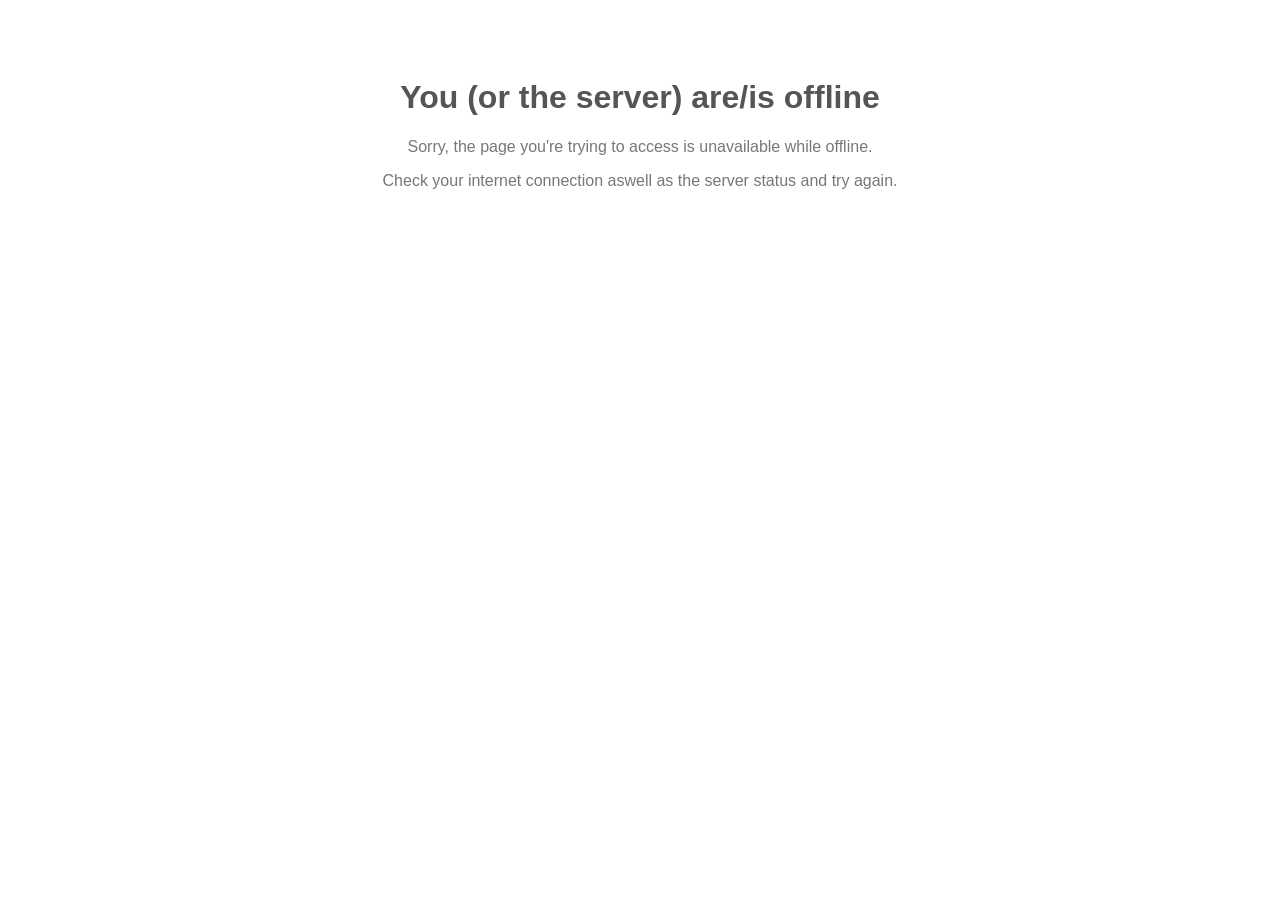
==== src/static/offline.html @ 0086e47d "fixed issues with PWA i encountered" ====
<!DOCTYPE html>
<html lang="en">
<head>
    <meta charset="UTF-8">
    <meta name="viewport" content="width=device-width, initial-scale=1.0">
    <title>Offline</title>
    <style>
        body {
            font-family: Arial, sans-serif;
            text-align: center;
            padding: 50px;
            color: #333;
        }
        h1 {
            font-size: 2em;
            color: #555;
        }
        p {
            color: #777;
        }
    </style>
</head>
<body>
    <h1>You (or the server) are/is offline</h1>
    <p>Sorry, the page you're trying to access is unavailable while offline.</p>
    <p>Check your internet connection aswell as the server status and try again.</p>
</body>
</html>
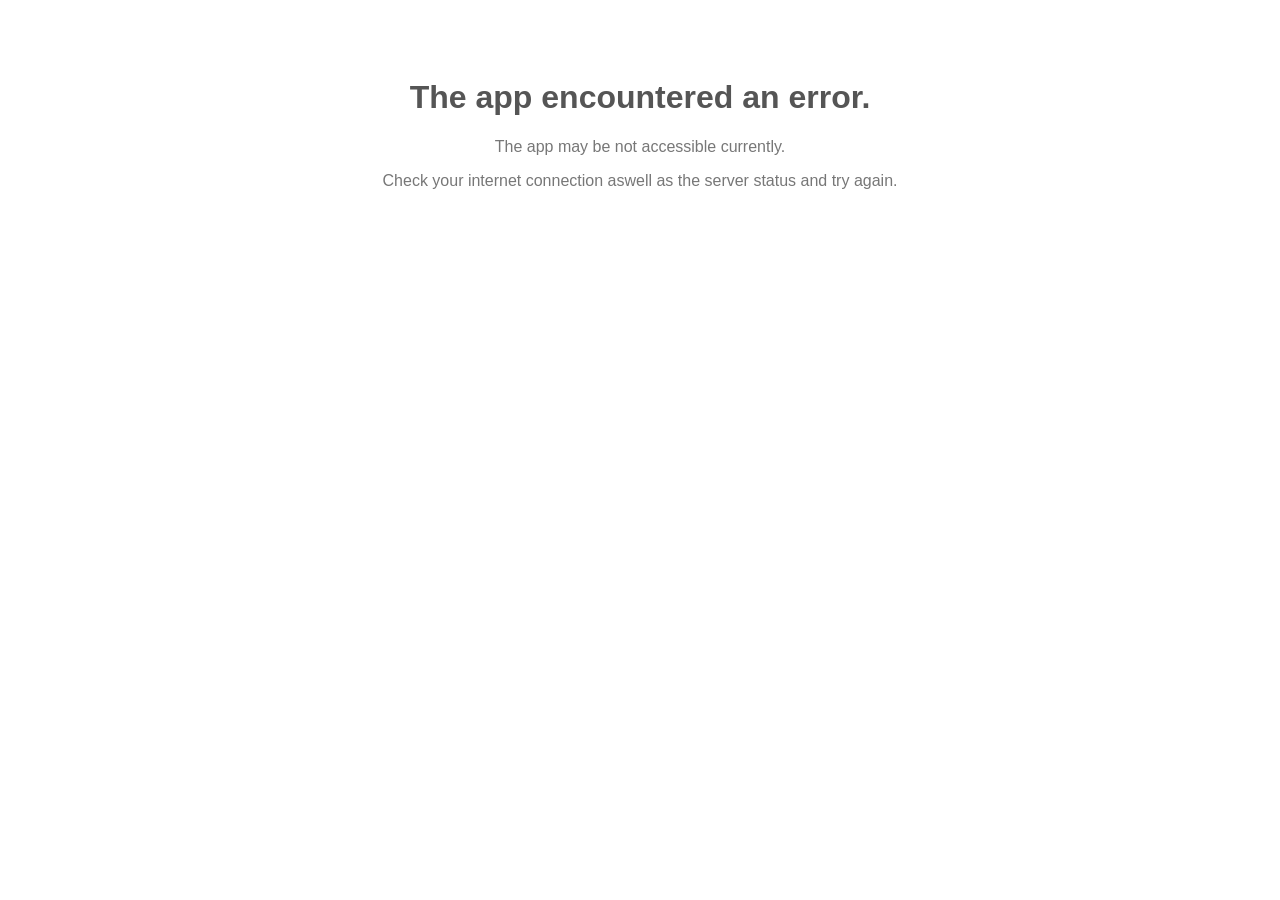
==== commit 050f4d8c: "added a warning when no socket connection can be established" ====
--- a/src/static/offline.html
+++ b/src/static/offline.html
@@ -21,8 +21,8 @@
     </style>
 </head>
 <body>
-    <h1>You (or the server) are/is offline</h1>
-    <p>Sorry, the page you're trying to access is unavailable while offline.</p>
+    <h1>The app encountered an error.</h1>
+    <p>The app may be not accessible currently.</p>
     <p>Check your internet connection aswell as the server status and try again.</p>
 </body>
 </html>
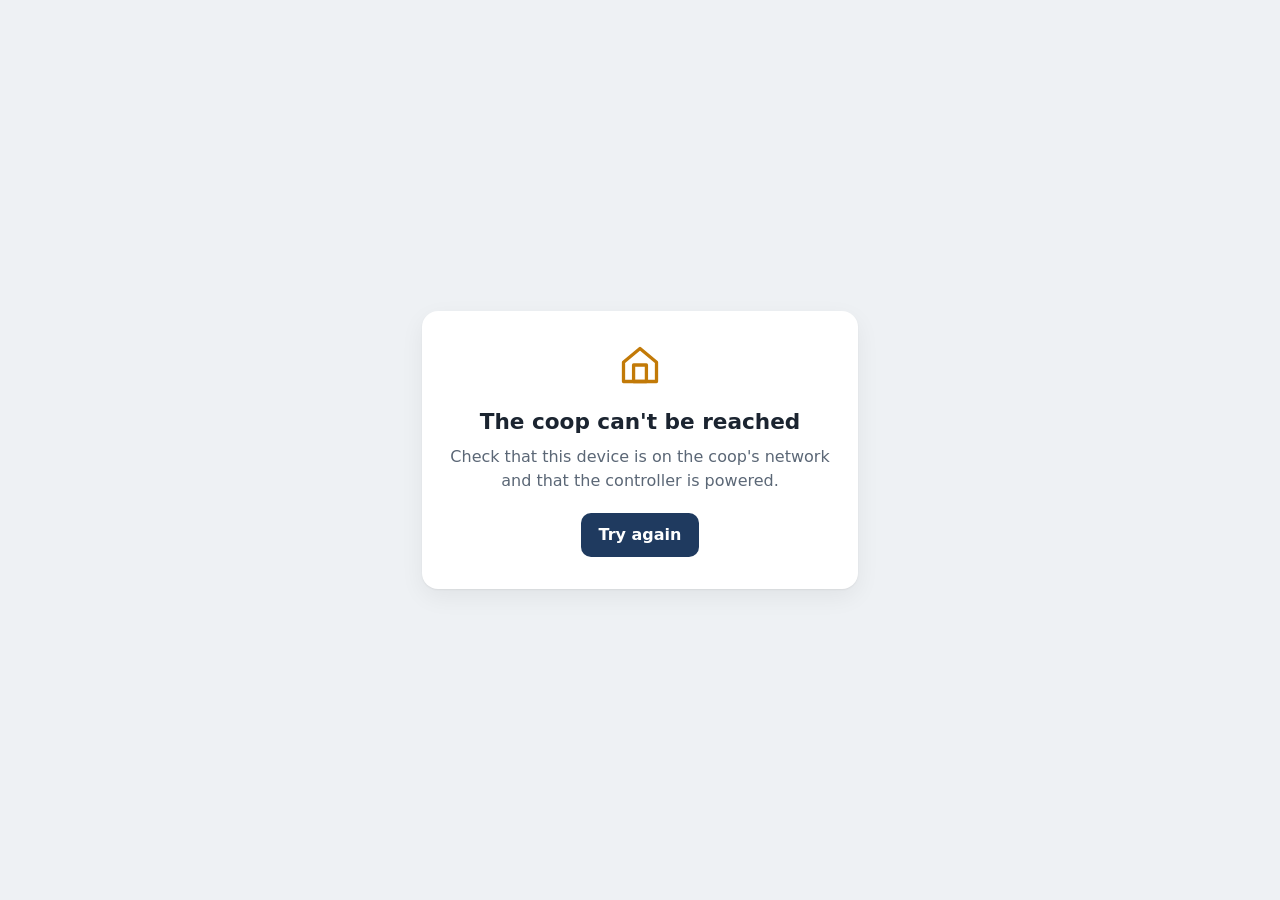
==== commit 840ef11e: "Rebuild the web UI (layout F, Slate & Amber) with browser E2E tests Replace the five v1 templates wi" ====
--- a/src/static/offline.html
+++ b/src/static/offline.html
@@ -1,28 +1,29 @@
-<!DOCTYPE html>
+<!doctype html>
 <html lang="en">
 <head>
-    <meta charset="UTF-8">
-    <meta name="viewport" content="width=device-width, initial-scale=1.0">
-    <title>Offline</title>
-    <style>
-        body {
-            font-family: Arial, sans-serif;
-            text-align: center;
-            padding: 50px;
-            color: #333;
-        }
-        h1 {
-            font-size: 2em;
-            color: #555;
-        }
-        p {
-            color: #777;
-        }
-    </style>
+<meta charset="utf-8">
+<meta name="viewport" content="width=device-width, initial-scale=1">
+<title>Coop offline</title>
+<style>
+  :root { --bg:#EEF1F4; --card:#fff; --ink:#1B2430; --muted:#5B6776; --primary:#1F3A5F; --accent:#C27A08; }
+  @media (prefers-color-scheme: dark) { :root { --bg:#0F141A; --card:#18202A; --ink:#E7ECF2; --muted:#9AA6B4; --primary:#F2B24B; --accent:#F2B24B; } }
+  body { margin:0; min-height:100vh; display:grid; place-items:center; background:var(--bg); color:var(--ink);
+         font:16px/1.5 system-ui, -apple-system, "Segoe UI", sans-serif; padding:16px; box-sizing:border-box; }
+  .card { background:var(--card); border-radius:16px; padding:32px 28px; max-width:380px; text-align:center;
+          box-shadow:0 1px 2px rgba(0,0,0,.06), 0 8px 24px rgba(0,0,0,.06); }
+  h1 { font-size:1.35rem; margin:12px 0 6px; }
+  p { color:var(--muted); margin:0 0 20px; }
+  button { font:inherit; font-weight:600; border:0; border-radius:10px; padding:10px 18px; background:var(--primary);
+           color:var(--card); cursor:pointer; }
+  svg { color:var(--accent); }
+</style>
 </head>
 <body>
-    <h1>The app encountered an error.</h1>
-    <p>The app may be not accessible currently.</p>
-    <p>Check your internet connection aswell as the server status and try again.</p>
+<div class="card">
+  <svg width="44" height="44" viewBox="0 0 24 24" fill="none" stroke="currentColor" stroke-width="1.8" stroke-linecap="round" stroke-linejoin="round" aria-hidden="true"><path d="M3 10.5 12 3l9 7.5V21H3z"/><rect x="8.5" y="12" width="7" height="9"/></svg>
+  <h1>The coop can't be reached</h1>
+  <p>Check that this device is on the coop's network and that the controller is powered.</p>
+  <button type="button" onclick="location.reload()">Try again</button>
+</div>
 </body>
 </html>
